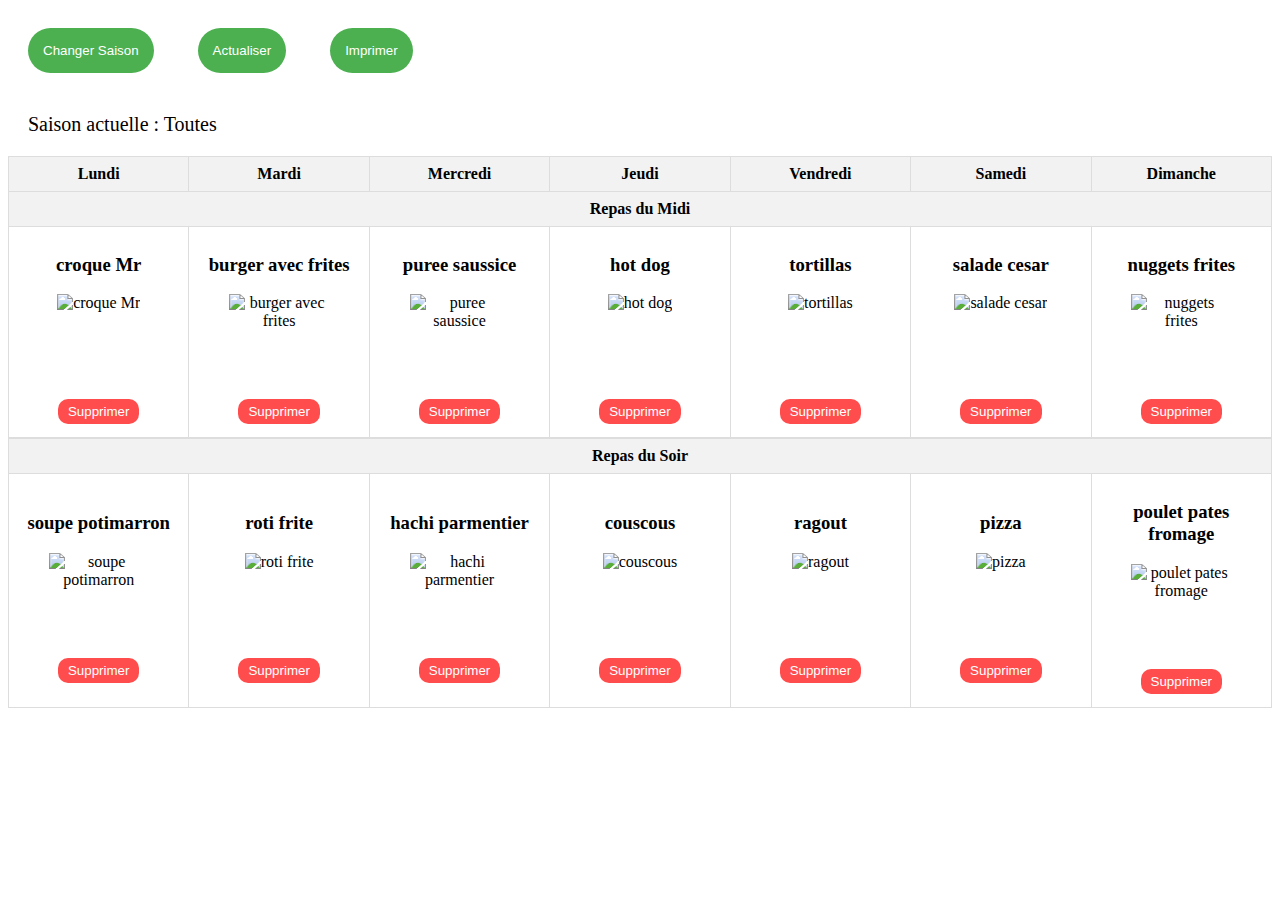
==== index.html @ b8b72135 "first-commit" ====
<!DOCTYPE html>
<html lang="en">
<head>
    <meta charset="UTF-8">
    <meta name="viewport" content="width=device-width, initial-scale=1.0">
    <title>Recettes de la Semaine</title>
    <link rel="stylesheet" href="assets/css/style.css">
</head>
<body>
    <button class="season-switch" onclick="switchSeason()">Changer Saison</button>
    <button class="refresh-button" onclick="window.location.reload()">Actualiser</button>
    <button class="print-button" onclick="printTable()">Imprimer</button>
    <div id="seasonIndicator">Saison actuelle : Toutes</div>

    <table id="lunchTable">
        <thead>
            <tr>
                <th>Lundi</th>
                <th>Mardi</th>
                <th>Mercredi</th>
                <th>Jeudi</th>
                <th>Vendredi</th>
                <th>Samedi</th>
                <th>Dimanche</th>
            </tr>
        </thead>
        <thead>
            <tr>
                <th colspan="7">Repas du Midi</th>
            </tr>
        </thead>
        <tbody id="lunchRecipesRow"></tbody>
    </table>

    <table id="dinnerTable">
        <thead>
            <tr>
                <th colspan="7">Repas du Soir</th>
            </tr>
        </thead>
        <tbody id="dinnerRecipesRow"></tbody>
    </table>

    <script>
        let lunchRecipesList = [];
        let dinnerRecipesList = [];
        let remainingLunchRecipes = [];
        let remainingDinnerRecipes = [];
        let currentSeason = ''; // Default to all recipes
        let allRecipes = [];

        function getRandomWeightedRecipe(recipes) {
            const weightedRecipes = recipes.map(recipe => {
                const weight = recipe.frequence === 'souvent' ? 2 : 1;
                return { recipe, weight };
            });

            const totalWeight = weightedRecipes.reduce((sum, recipe) => sum + recipe.weight, 0);
            let random = Math.random() * totalWeight;

            for (const { recipe, weight } of weightedRecipes) {
                if (random < weight) {
                    return recipe;
                }
                random -= weight;
            }
        }

        function getRandomRecipes(recipes, count) {
            const selectedRecipes = [];
            const availableRecipes = [...recipes];

            while (selectedRecipes.length < count && availableRecipes.length > 0) {
                const recipe = getRandomWeightedRecipe(availableRecipes);
                selectedRecipes.push(recipe);
                const index = availableRecipes.indexOf(recipe);
                availableRecipes.splice(index, 1);
            }

            return selectedRecipes;
        }

        function displayRecipes(recipes, tableId) {
            const recipesRow = document.getElementById(tableId);
            recipesRow.innerHTML = '';

            recipes.forEach((recipe, index) => {
                const recipeCell = document.createElement('td');
                recipeCell.innerHTML = `
                    <h3>${recipe.name}</h3>
                    <div class="image-container">
                        <img src="${recipe.imageURL}" alt="${recipe.name}">
                    </div>
                    <button class="remove-button" onclick="removeRecipe('${tableId}', ${index})">Supprimer</button>
                `;
                recipesRow.appendChild(recipeCell);
            });

            // Fill the remaining days with empty cells if less than 7 recipes
            const remainingDays = 7 - recipes.length;
            for (let i = 0; i < remainingDays; i++) {
                const emptyCell = document.createElement('td');
                emptyCell.innerHTML = `<h3>Pas de recette</h3>`;
                recipesRow.appendChild(emptyCell);
            }
        }

        function removeRecipe(tableId, index) {
            const isLunchTable = tableId === 'lunchRecipesRow';
            const remainingRecipes = isLunchTable ? remainingLunchRecipes : remainingDinnerRecipes;
            const recipesList = isLunchTable ? lunchRecipesList : dinnerRecipesList;

            if (remainingRecipes.length === 0) {
                alert('Plus de recettes disponibles pour remplacer.');
                return;
            }

            const newRecipe = getRandomWeightedRecipe(remainingRecipes);
            recipesList[index] = newRecipe;
            const newIndex = remainingRecipes.indexOf(newRecipe);
            remainingRecipes.splice(newIndex, 1);

            displayRecipes(recipesList, tableId);
        }

        function switchSeason() {
            if (currentSeason === '') {
                currentSeason = 'ete';
            } else if (currentSeason === 'ete') {
                currentSeason = 'hiver';
            } else {
                currentSeason = '';
            }

            let seasonText = 'Toutes';
            if (currentSeason === 'ete') {
                seasonText = 'Été';
            } else if (currentSeason === 'hiver') {
                seasonText = 'Hiver';
            }

            document.getElementById('seasonIndicator').innerText = `Saison actuelle : ${seasonText}`;
            loadSeasonRecipes();
        }

        function loadSeasonRecipes() {
            let seasonRecipes;
            if (currentSeason === '') {
                seasonRecipes = allRecipes;
            } else {
                seasonRecipes = allRecipes.filter(recipe => recipe.saison === currentSeason || recipe.saison === '');
            }

            remainingLunchRecipes = seasonRecipes.filter(recipe => recipe.repas === 'midi');
            remainingDinnerRecipes = seasonRecipes.filter(recipe => recipe.repas === 'soir');

            lunchRecipesList = getRandomRecipes(remainingLunchRecipes, 7);
            dinnerRecipesList = getRandomRecipes(remainingDinnerRecipes, 7);

            displayRecipes(lunchRecipesList, 'lunchRecipesRow');
            displayRecipes(dinnerRecipesList, 'dinnerRecipesRow');
        }

        function printTable() {
            const printContents = document.getElementById('recipesTable').outerHTML;
            const originalContents = document.body.innerHTML;

            document.body.innerHTML = printContents;
            window.print();
            document.body.innerHTML = originalContents;

            // Re-attach the event handlers since the innerHTML change removes them
            attachEventHandlers();
        }

        function attachEventHandlers() {
            document.querySelector('.season-switch').onclick = switchSeason;
            document.querySelector('.refresh-button').onclick = () => window.location.reload();
            document.querySelector('.print-button').onclick = printTable;
        }

        fetch('assets/js/file.json')
            .then(response => response.json())
            .then(data => {
                allRecipes = data;
                loadSeasonRecipes();
                attachEventHandlers();
            })
            .catch(error => console.error('Erreur lors du chargement des recettes:', error));
    </script>
</body>
</html>
---- assets/css/style.css ----
table {
    width: 100%;
    border-collapse: collapse;
}
th, td {
    border: 1px solid #ddd;
    padding: 8px;
    text-align: center;
    width: 10%;
}
th {
    background-color: #f2f2f2;
}
.image-container {
    width: 100px;
    height: 100px;
    overflow: hidden;
    margin: 0 auto;
}
img {
    width: 100%;
    height: 100%;
    object-fit: cover;
}
.remove-button {
    display: block;
    margin: 5px auto;
    padding: 5px 10px;
    background-color: #ff4d4d;
    border-radius: 10px;
    color: white;
    border: none;
    cursor: pointer;
}
.remove-button:hover {
    background-color: #ff1a1a;
}
.season-switch, .refresh-button, .print-button {
    margin: 20px;
    padding: 10px;
    background-color: #4CAF50;
    border-radius: 50px;
    padding: 15px;
    color: white;
    border: none;
    cursor: pointer;
}
.season-switch:hover, .refresh-button:hover, .print-button:hover {
    background-color: #45a049;
}
#seasonIndicator {
    font-size: 20px;
    margin: 20px;
}

/* Styles spécifiques aux tableaux midi et soir */
#midiRecipesTable, #soirRecipesTable {
    margin-top: 20px;
    border: 1px solid #ddd;
    width: 100%; /* Ajout de la largeur pour s'assurer qu'ils occupent toute la largeur disponible */
}
#midiRecipesTable th, #midiRecipesTable td,
#soirRecipesTable th, #soirRecipesTable td {
    border: 1px solid #ddd;
    padding: 8px;
    text-align: center;
}
#midiRecipesTable th, #soirRecipesTable th {
    background-color: #f2f2f2;
}
#midiRecipesTable .image-container img, #soirRecipesTable .image-container img {
    height: 80px; /* Ajustez la hauteur si nécessaire */
    width: 100%; /* Ajustez la largeur pour s'assurer que l'image s'adapte correctement */
}
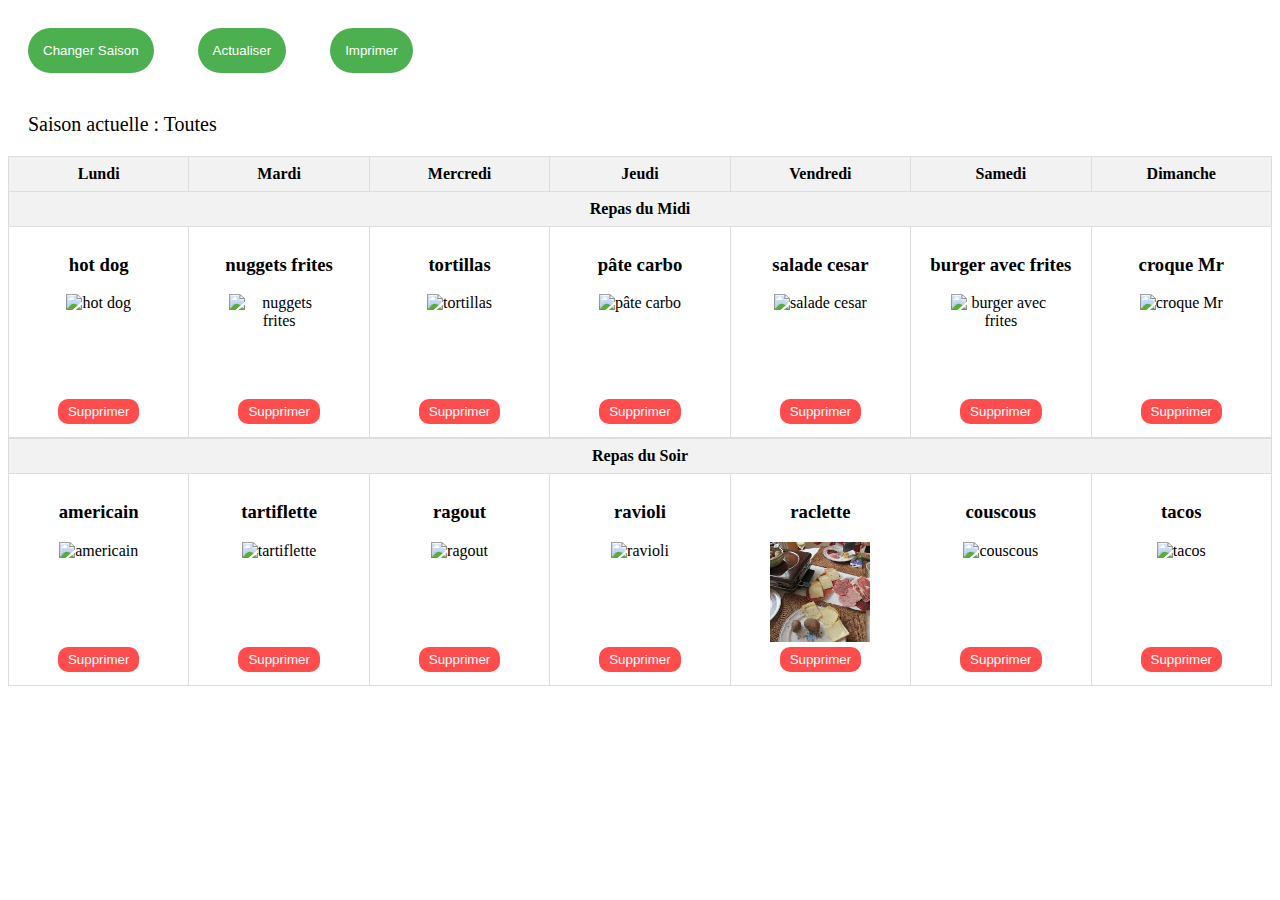
==== commit e9f425ef: "print" ====
--- a/index.html
+++ b/index.html
@@ -162,10 +162,11 @@
         }
 
         function printTable() {
-            const printContents = document.getElementById('recipesTable').outerHTML;
+            const lunchTable = document.getElementById('lunchTable').outerHTML;
+            const dinnerTable = document.getElementById('dinnerTable').outerHTML;
             const originalContents = document.body.innerHTML;
 
-            document.body.innerHTML = printContents;
+            document.body.innerHTML = lunchTable + dinnerTable;
             window.print();
             document.body.innerHTML = originalContents;
 
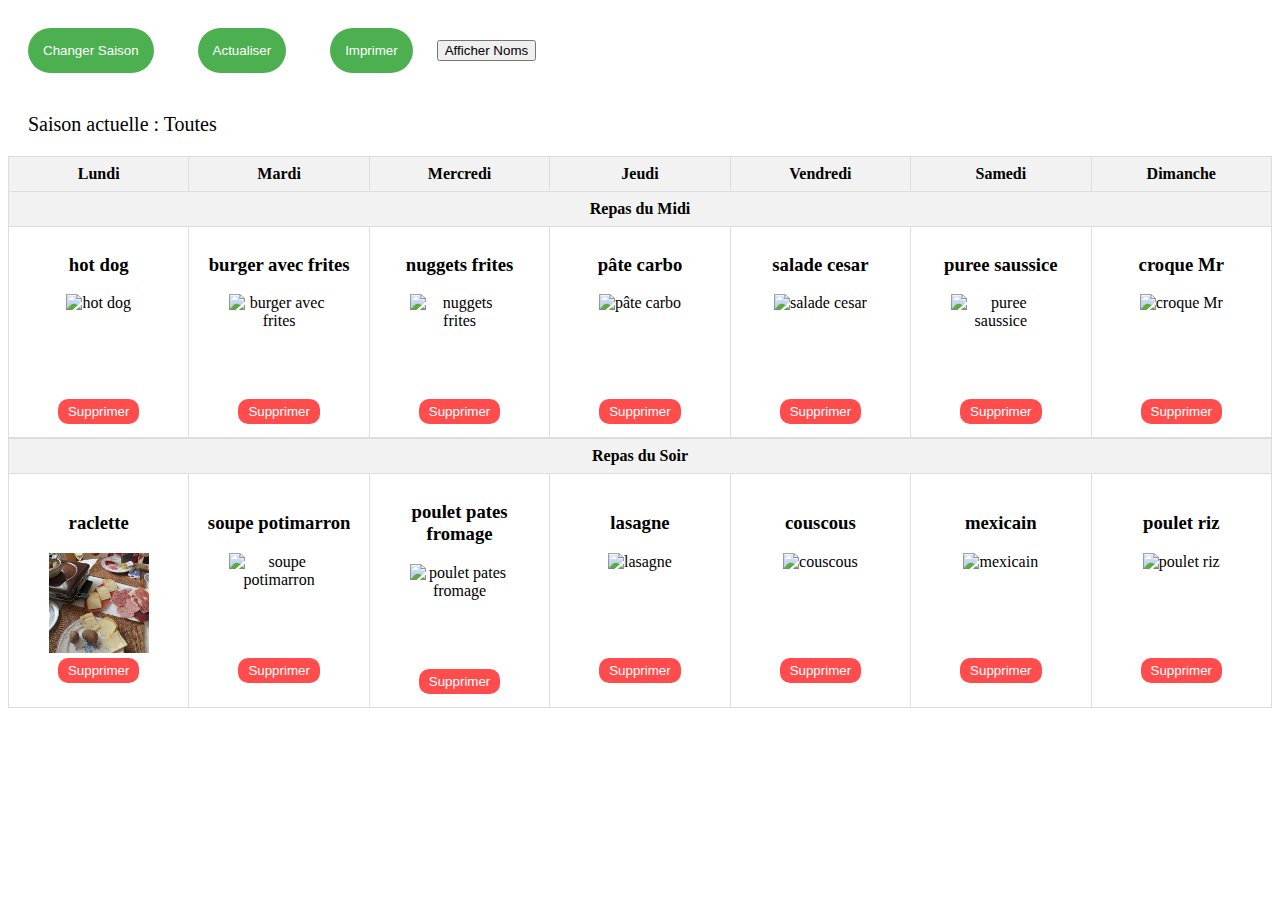
==== commit 082fd20f: "js optimisation" ====
--- a/index.html
+++ b/index.html
@@ -7,9 +7,10 @@
     <link rel="stylesheet" href="assets/css/style.css">
 </head>
 <body>
-    <button class="season-switch" onclick="switchSeason()">Changer Saison</button>
-    <button class="refresh-button" onclick="window.location.reload()">Actualiser</button>
-    <button class="print-button" onclick="printTable()">Imprimer</button>
+    <button class="season-switch" id="season-switch">Changer Saison</button>
+    <button class="refresh-button" id="refresh-button">Actualiser</button>
+    <button class="print-button" id="print-button">Imprimer</button>
+    <button class="names-button" id="names-button">Afficher Noms</button>
     <div id="seasonIndicator">Saison actuelle : Toutes</div>
 
     <table id="lunchTable">
@@ -23,8 +24,6 @@
                 <th>Samedi</th>
                 <th>Dimanche</th>
             </tr>
-        </thead>
-        <thead>
             <tr>
                 <th colspan="7">Repas du Midi</th>
             </tr>
@@ -41,153 +40,8 @@
         <tbody id="dinnerRecipesRow"></tbody>
     </table>
 
-    <script>
-        let lunchRecipesList = [];
-        let dinnerRecipesList = [];
-        let remainingLunchRecipes = [];
-        let remainingDinnerRecipes = [];
-        let currentSeason = ''; // Default to all recipes
-        let allRecipes = [];
+    <div id="list-repas"></div>
 
-        function getRandomWeightedRecipe(recipes) {
-            const weightedRecipes = recipes.map(recipe => {
-                const weight = recipe.frequence === 'souvent' ? 2 : 1;
-                return { recipe, weight };
-            });
-
-            const totalWeight = weightedRecipes.reduce((sum, recipe) => sum + recipe.weight, 0);
-            let random = Math.random() * totalWeight;
-
-            for (const { recipe, weight } of weightedRecipes) {
-                if (random < weight) {
-                    return recipe;
-                }
-                random -= weight;
-            }
-        }
-
-        function getRandomRecipes(recipes, count) {
-            const selectedRecipes = [];
-            const availableRecipes = [...recipes];
-
-            while (selectedRecipes.length < count && availableRecipes.length > 0) {
-                const recipe = getRandomWeightedRecipe(availableRecipes);
-                selectedRecipes.push(recipe);
-                const index = availableRecipes.indexOf(recipe);
-                availableRecipes.splice(index, 1);
-            }
-
-            return selectedRecipes;
-        }
-
-        function displayRecipes(recipes, tableId) {
-            const recipesRow = document.getElementById(tableId);
-            recipesRow.innerHTML = '';
-
-            recipes.forEach((recipe, index) => {
-                const recipeCell = document.createElement('td');
-                recipeCell.innerHTML = `
-                    <h3>${recipe.name}</h3>
-                    <div class="image-container">
-                        <img src="${recipe.imageURL}" alt="${recipe.name}">
-                    </div>
-                    <button class="remove-button" onclick="removeRecipe('${tableId}', ${index})">Supprimer</button>
-                `;
-                recipesRow.appendChild(recipeCell);
-            });
-
-            // Fill the remaining days with empty cells if less than 7 recipes
-            const remainingDays = 7 - recipes.length;
-            for (let i = 0; i < remainingDays; i++) {
-                const emptyCell = document.createElement('td');
-                emptyCell.innerHTML = `<h3>Pas de recette</h3>`;
-                recipesRow.appendChild(emptyCell);
-            }
-        }
-
-        function removeRecipe(tableId, index) {
-            const isLunchTable = tableId === 'lunchRecipesRow';
-            const remainingRecipes = isLunchTable ? remainingLunchRecipes : remainingDinnerRecipes;
-            const recipesList = isLunchTable ? lunchRecipesList : dinnerRecipesList;
-
-            if (remainingRecipes.length === 0) {
-                alert('Plus de recettes disponibles pour remplacer.');
-                return;
-            }
-
-            const newRecipe = getRandomWeightedRecipe(remainingRecipes);
-            recipesList[index] = newRecipe;
-            const newIndex = remainingRecipes.indexOf(newRecipe);
-            remainingRecipes.splice(newIndex, 1);
-
-            displayRecipes(recipesList, tableId);
-        }
-
-        function switchSeason() {
-            if (currentSeason === '') {
-                currentSeason = 'ete';
-            } else if (currentSeason === 'ete') {
-                currentSeason = 'hiver';
-            } else {
-                currentSeason = '';
-            }
-
-            let seasonText = 'Toutes';
-            if (currentSeason === 'ete') {
-                seasonText = 'Été';
-            } else if (currentSeason === 'hiver') {
-                seasonText = 'Hiver';
-            }
-
-            document.getElementById('seasonIndicator').innerText = `Saison actuelle : ${seasonText}`;
-            loadSeasonRecipes();
-        }
-
-        function loadSeasonRecipes() {
-            let seasonRecipes;
-            if (currentSeason === '') {
-                seasonRecipes = allRecipes;
-            } else {
-                seasonRecipes = allRecipes.filter(recipe => recipe.saison === currentSeason || recipe.saison === '');
-            }
-
-            remainingLunchRecipes = seasonRecipes.filter(recipe => recipe.repas === 'midi');
-            remainingDinnerRecipes = seasonRecipes.filter(recipe => recipe.repas === 'soir');
-
-            lunchRecipesList = getRandomRecipes(remainingLunchRecipes, 7);
-            dinnerRecipesList = getRandomRecipes(remainingDinnerRecipes, 7);
-
-            displayRecipes(lunchRecipesList, 'lunchRecipesRow');
-            displayRecipes(dinnerRecipesList, 'dinnerRecipesRow');
-        }
-
-        function printTable() {
-            const lunchTable = document.getElementById('lunchTable').outerHTML;
-            const dinnerTable = document.getElementById('dinnerTable').outerHTML;
-            const originalContents = document.body.innerHTML;
-
-            document.body.innerHTML = lunchTable + dinnerTable;
-            window.print();
-            document.body.innerHTML = originalContents;
-
-            // Re-attach the event handlers since the innerHTML change removes them
-            attachEventHandlers();
-        }
-
-        function attachEventHandlers() {
-            document.querySelector('.season-switch').onclick = switchSeason;
-            document.querySelector('.refresh-button').onclick = () => window.location.reload();
-            document.querySelector('.print-button').onclick = printTable;
-        }
-
-        fetch('assets/js/file.json')
-            .then(response => response.json())
-            .then(data => {
-                allRecipes = data;
-                loadSeasonRecipes();
-                attachEventHandlers();
-            })
-            .catch(error => console.error('Erreur lors du chargement des recettes:', error));
-    </script>
+    <script src="assets/js/script.js"></script>
 </body>
 </html>
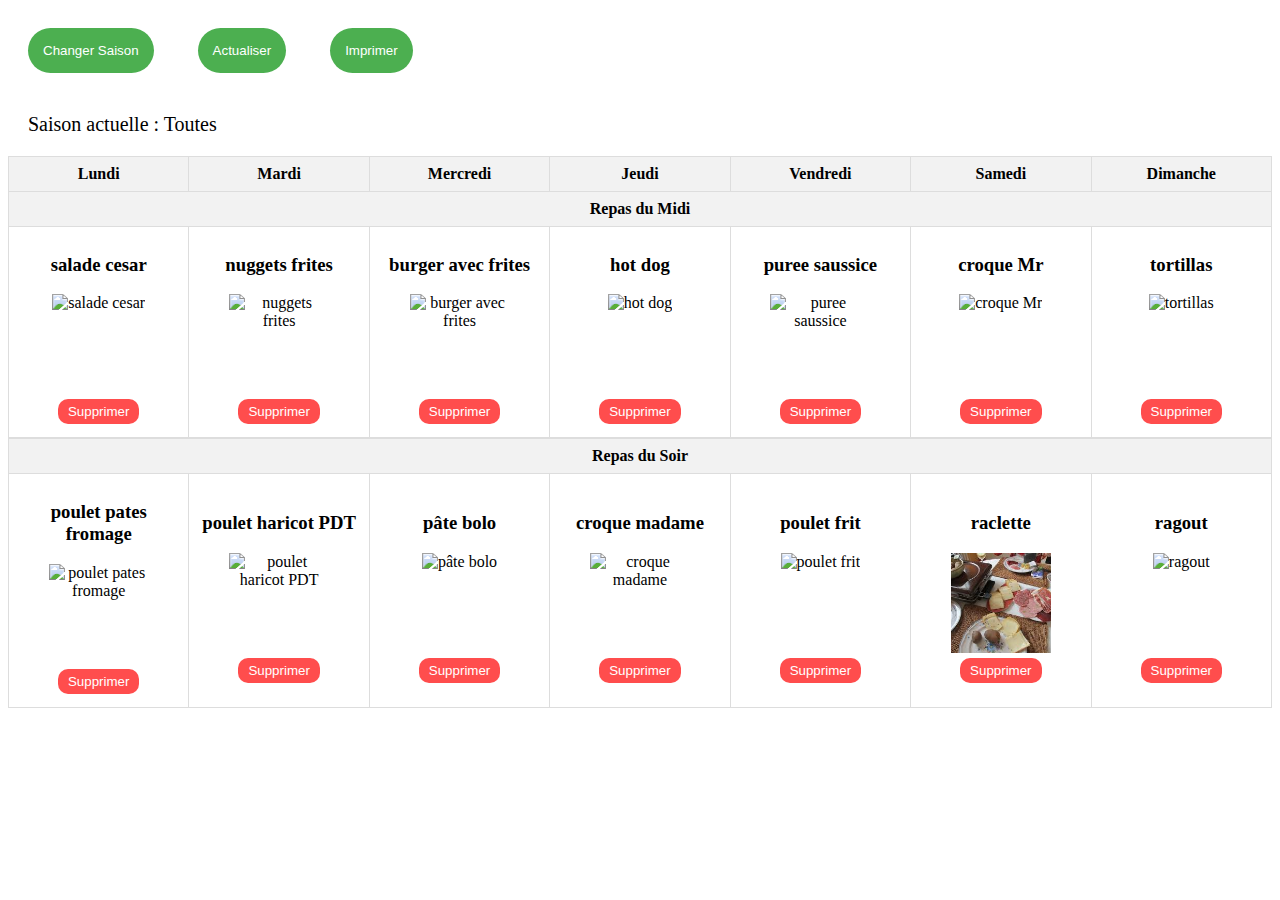
==== commit 1c3fd278: "Update index.html" ====
--- a/index.html
+++ b/index.html
@@ -10,7 +10,7 @@
     <button class="season-switch" id="season-switch">Changer Saison</button>
     <button class="refresh-button" id="refresh-button">Actualiser</button>
     <button class="print-button" id="print-button">Imprimer</button>
-    <button class="names-button" id="names-button">Afficher Noms</button>
+
     <div id="seasonIndicator">Saison actuelle : Toutes</div>
 
     <table id="lunchTable">
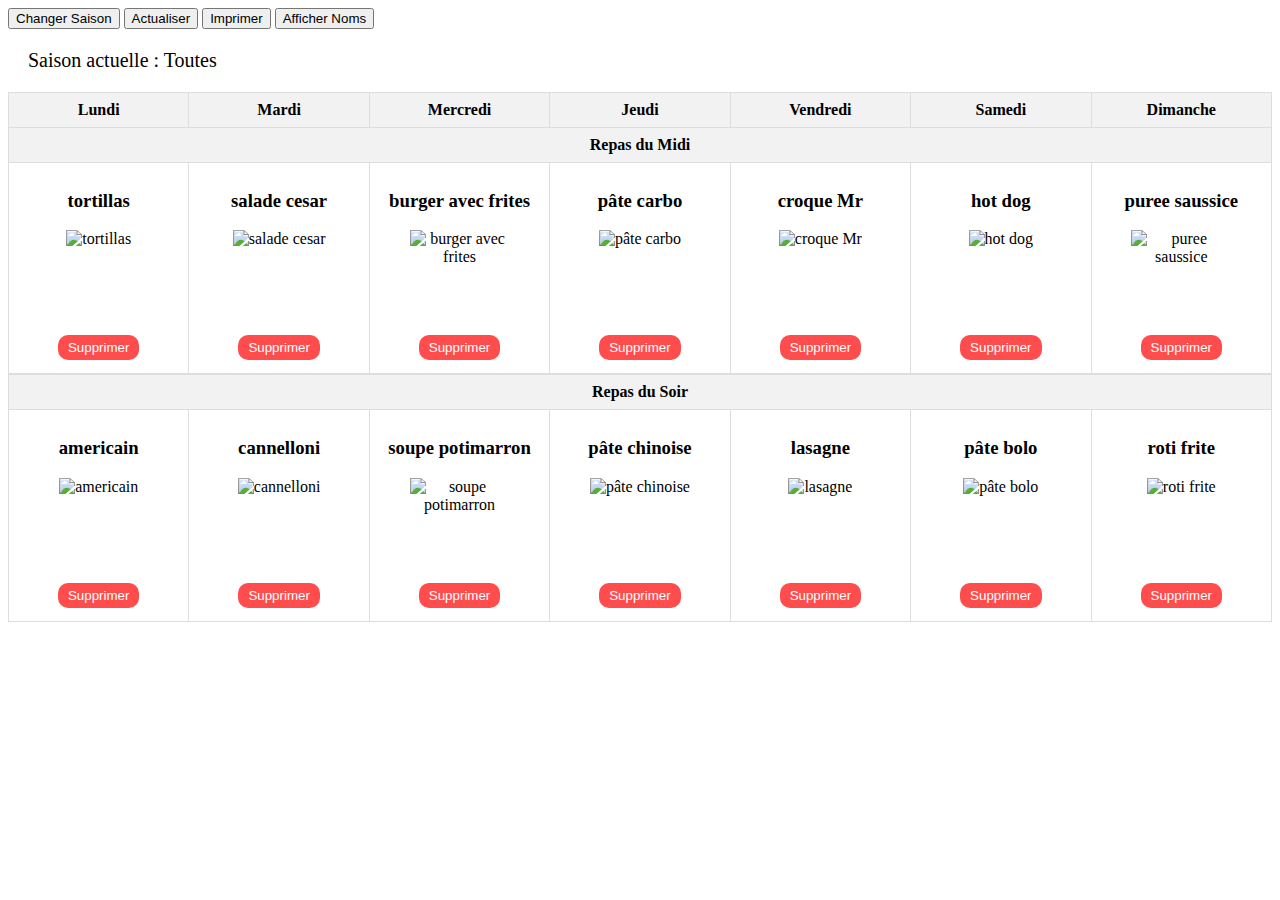
==== commit 95b371db: "list-mean" ====
--- a/index.html
+++ b/index.html
@@ -7,10 +7,10 @@
     <link rel="stylesheet" href="assets/css/style.css">
 </head>
 <body>
-    <button class="season-switch" id="season-switch">Changer Saison</button>
-    <button class="refresh-button" id="refresh-button">Actualiser</button>
-    <button class="print-button" id="print-button">Imprimer</button>
-
+    <button id="season-switch">Changer Saison</button>
+    <button id="refresh-button">Actualiser</button>
+    <button id="print-button">Imprimer</button>
+    <button id="names-button">Afficher Noms</button>
     <div id="seasonIndicator">Saison actuelle : Toutes</div>
 
     <table id="lunchTable">
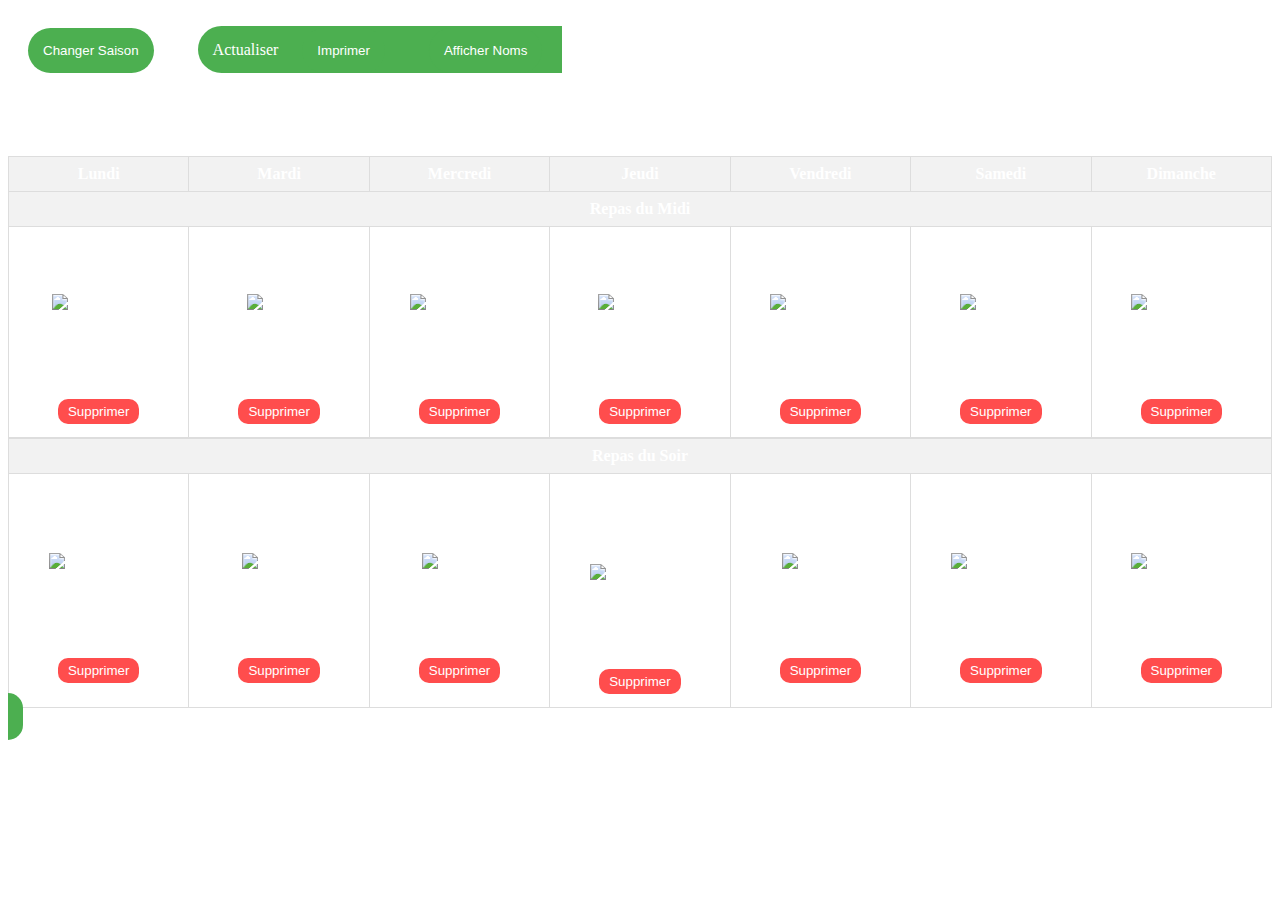
==== commit 5f75f9fd: "Update index.html" ====
--- a/index.html
+++ b/index.html
@@ -7,10 +7,10 @@
     <link rel="stylesheet" href="assets/css/style.css">
 </head>
 <body>
-    <button id="season-switch">Changer Saison</button>
-    <button id="refresh-button">Actualiser</button>
-    <button id="print-button">Imprimer</button>
-    <button id="names-button">Afficher Noms</button>
+    <button class="season-switch" id="season-switch">Changer Saison</button>
+    <butto class="refresh-button"n id="refresh-button">Actualiser</button>
+    <button class="print-button" id="print-button">Imprimer</button>
+    <button class="print-button" id="names-button">Afficher Noms</button>
     <div id="seasonIndicator">Saison actuelle : Toutes</div>
 
     <table id="lunchTable">
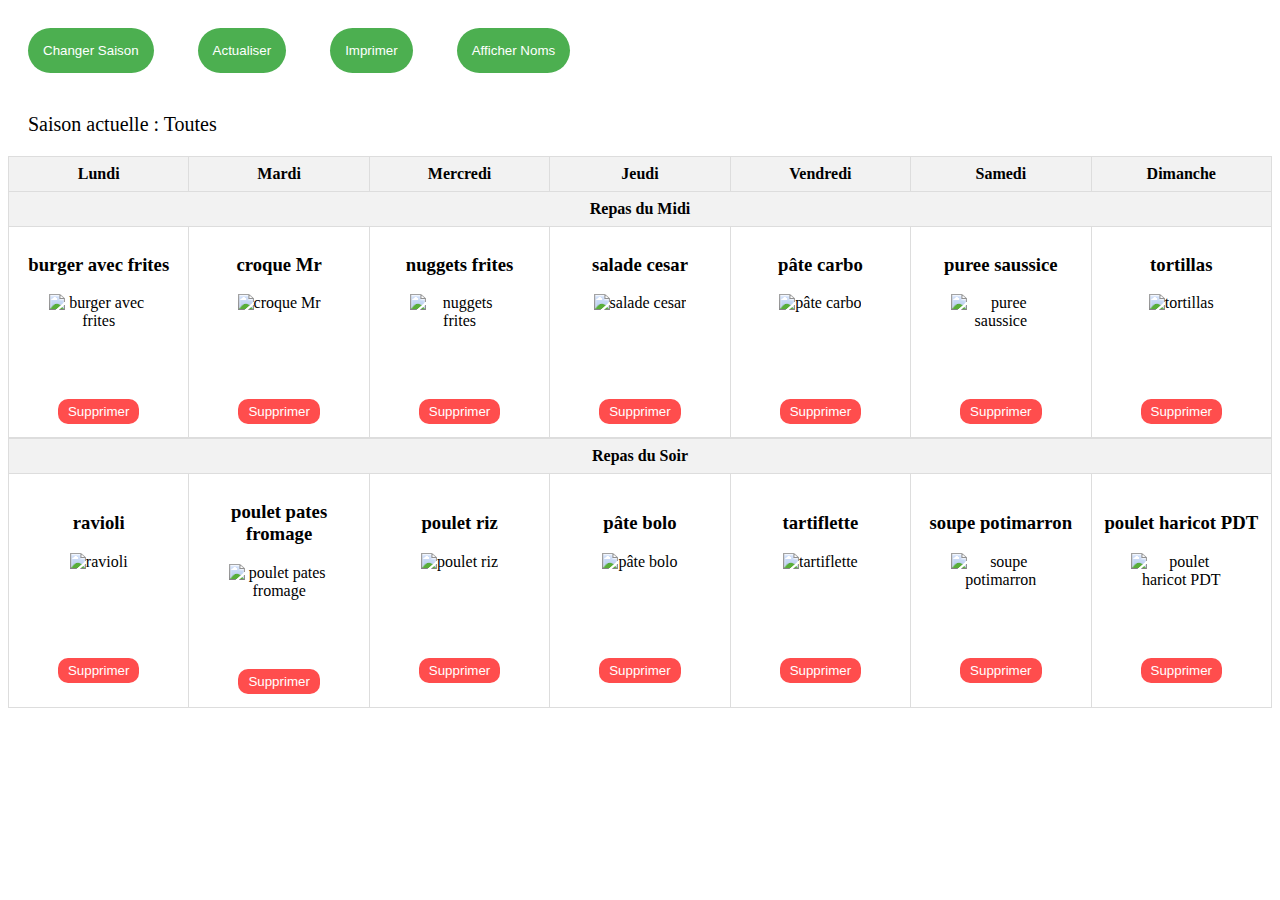
==== commit ce790d2a: "Update index.html" ====
--- a/index.html
+++ b/index.html
@@ -8,7 +8,7 @@
 </head>
 <body>
     <button class="season-switch" id="season-switch">Changer Saison</button>
-    <butto class="refresh-button"n id="refresh-button">Actualiser</button>
+    <button class="refresh-button" id="refresh-button">Actualiser</button>
     <button class="print-button" id="print-button">Imprimer</button>
     <button class="print-button" id="names-button">Afficher Noms</button>
     <div id="seasonIndicator">Saison actuelle : Toutes</div>
